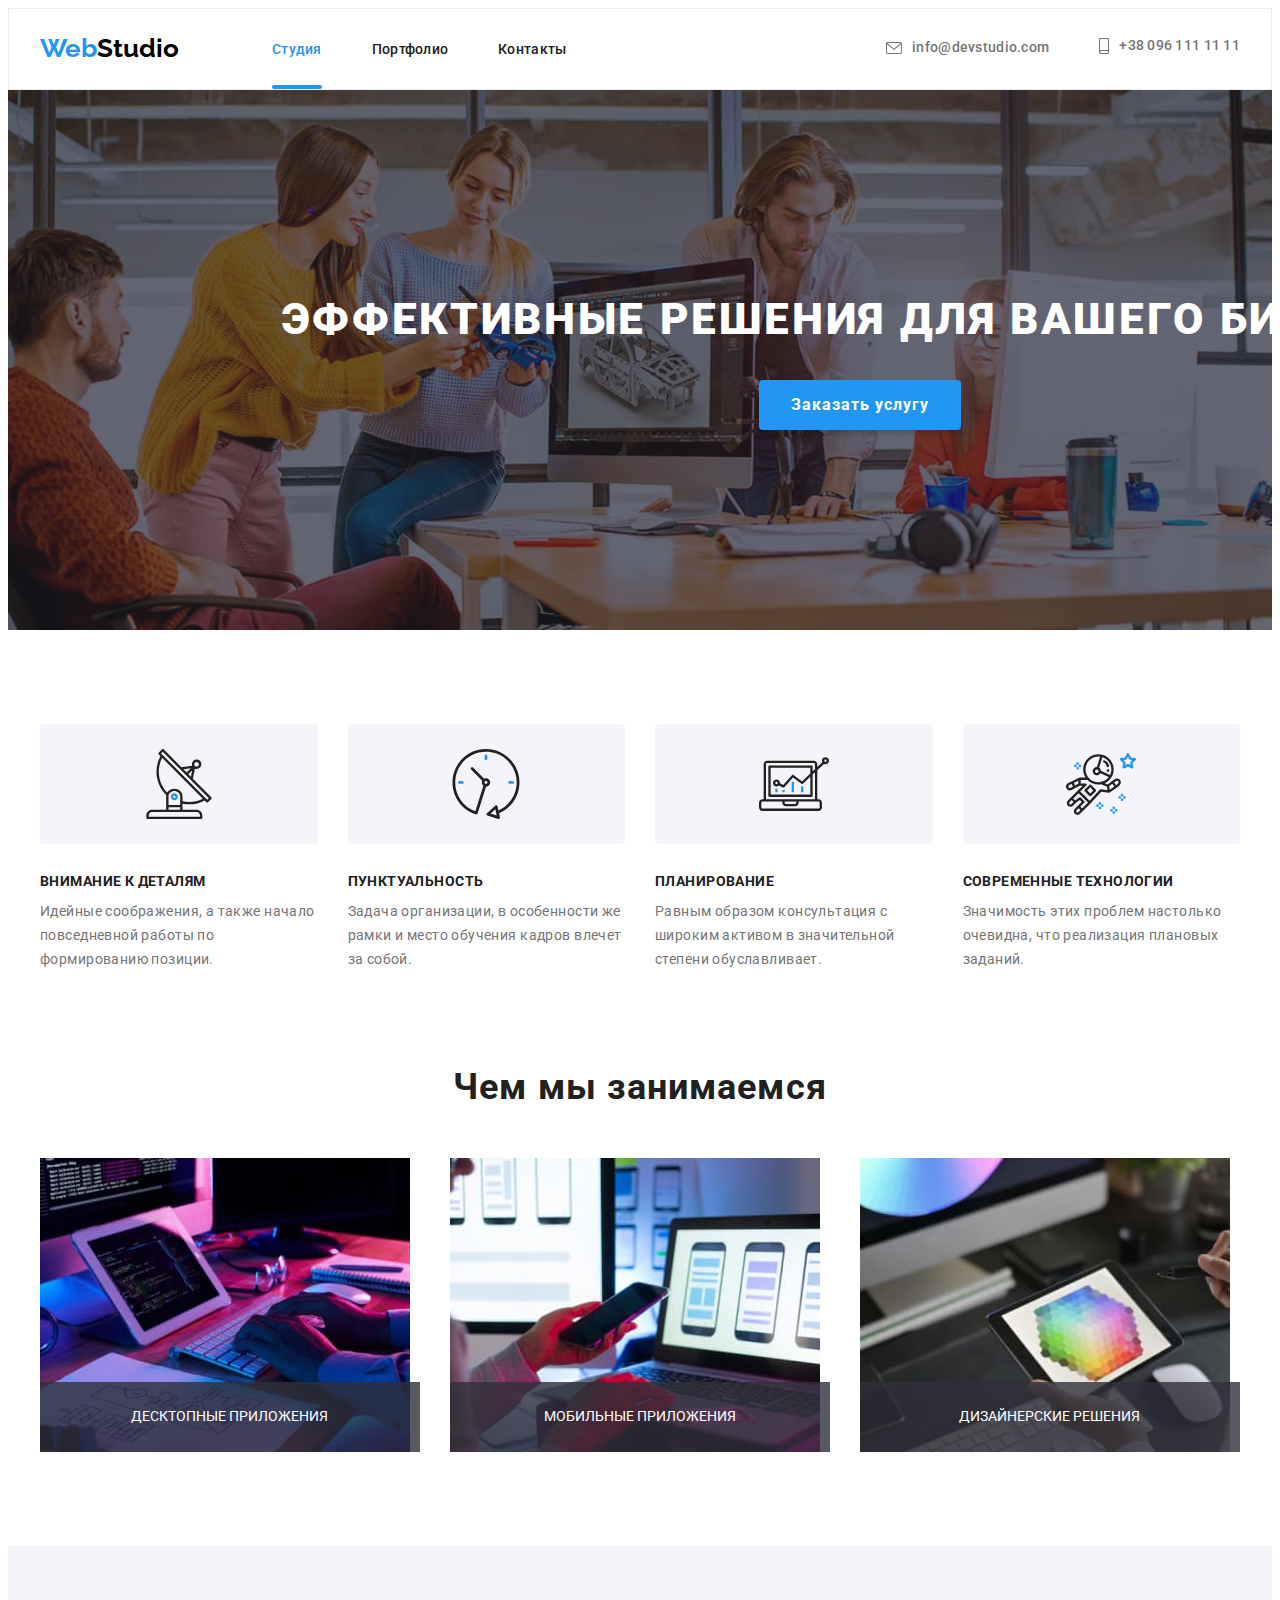
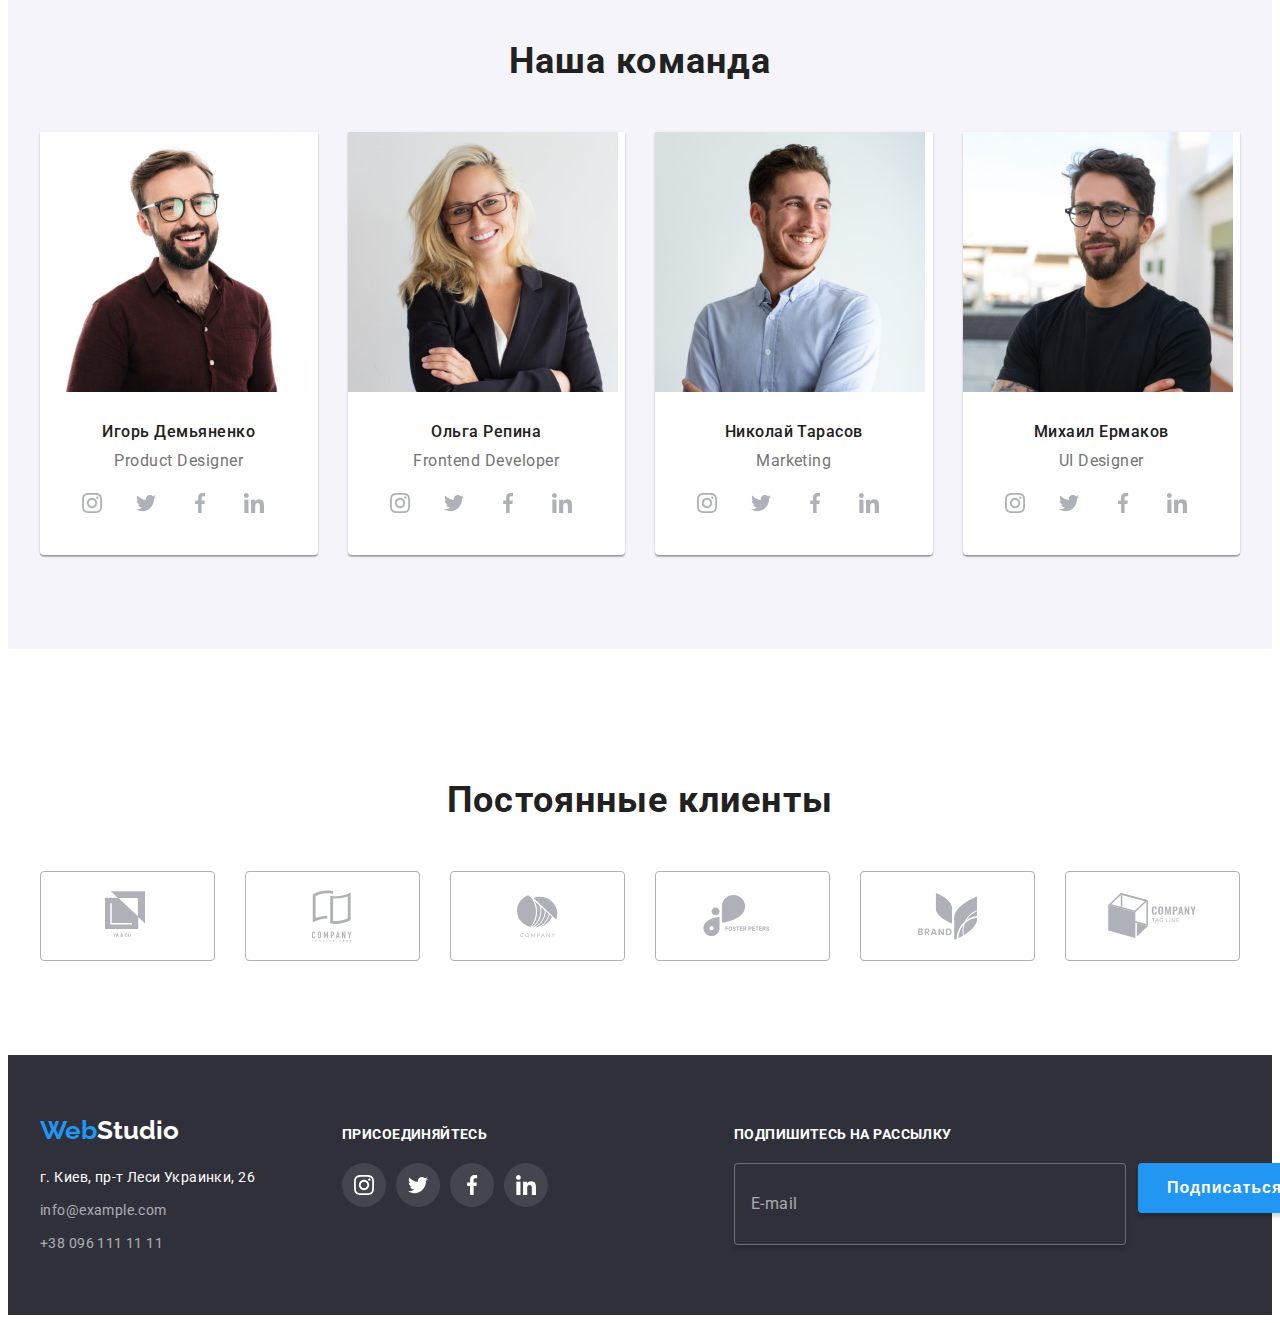
==== index.html @ d998338b "Added modal form and new sprite" ====
<!DOCTYPE html>
<html lang="ru">
  <head>
    <meta charset="utf-8" />
    <meta name="viewport" content="width=device-width, initial-scale=1.0" />
    <title lang="en">Web studio</title>
    <link rel="preconnect" href="https://fonts.gstatic.com" />
    <link
      href="https://fonts.googleapis.com/css2?family=Raleway:wght@700&family=Roboto:wght@400;500;700;900&display=swap"
      rel="stylesheet"
    />
    <link
      rel="stylesheet"
      href="https://cdnjs.cloudflare.com/ajax/libs/modern-normalize/1.0.0/modern-normalize.css"
      integrity="sha512-Zx6MlUMKSVJoQ+83OwhdILe8cSEsCzfqThJd7J/VA2UrK6Ctj85p+xzqfyuNXE5B1k25uUdmJ2OzItbBy9GHAQ=="
      crossorigin="anonymous"
    />
    <link
      rel="stylesheet"
      href="https://cdnjs.cloudflare.com/ajax/libs/animate.css/4.1.1/animate.min.css"
    />
    <link rel="stylesheet" href="./css/styles.css" />
  </head>

  <body>
    <header class="header">
      <div class="container">
        <nav class="navigation">
          <a lang="en" class="logo link" href="./index.html"
            >Web<span class="logo-black">Studio</span></a
          >
          <ul class="navigation-list list">
            <li class="navigation-item">
              <a class="navigation-link link current" href="index.html"
                >Студия
              </a>
            </li>
            <li class="navigation-item">
              <a class="navigation-link link" href="./portfolio.html"
                >Портфолио
              </a>
            </li>
            <li class="navigation-item">
              <a class="navigation-link link" href="">Контакты</a>
            </li>
          </ul>
        </nav>
        <ul class="contacts-list list">
          <li lang="en" class="contacts-item">
            <a class="mail-link link" href="mailto:info@devstudio.com">
              <svg class="contacts-icon" width="16" height="12">
                <use href="./images/sprite.svg#icon-mail"></use>
              </svg>
              info@devstudio.com
            </a>
          </li>
          <li class="contacts-item">
            <a class="tel-link link" href="tel:+380961111111">
              <svg class="contacts-icon" width="10" height="16">
                <use href="./images/sprite.svg#icon-tel"></use>
              </svg>
              +38 096 111 11 11
            </a>
          </li>
        </ul>
      </div>
    </header>

    <main>
      <section class="hero">
        <div class="container">
          <h1 class="main-title">Эффективные решения для вашего бизнеса</h1>
          <button type="button" class="modal-btn" data-modal-open>
            Заказать услугу
          </button>
        </div>
      </section>

      <section class="features">
        <h2 class="visually-hidden">Особенности</h2>
        <div class="container">
          <ul class="features-list list">
            <li class="features-item">
              <div class="features-item-icon">
                <svg class="features-icon" width="70" height="70">
                  <use href="./images/sprite.svg#icon-antenna"></use>
                </svg>
              </div>
              <h3 class="features-title">Внимание к деталям</h3>
              <p class="features-description">
                Идейные соображения, а также начало повседневной работы по
                формированию позиции.
              </p>
            </li>
            <li class="features-item">
              <div class="features-item-icon">
                <svg class="features-icon" width="70" height="70">
                  <use href="./images/sprite.svg#icon-clock"></use>
                </svg>
              </div>
              <h3 class="features-title">Пунктуальность</h3>
              <p class="features-description">
                Задача организации, в особенности же рамки и место обучения
                кадров влечет за собой.
              </p>
            </li>
            <li class="features-item">
              <div class="features-item-icon">
                <svg class="features-icon" width="70" height="70">
                  <use href="./images/sprite.svg#icon-diagram"></use>
                </svg>
              </div>
              <h3 class="features-title">Планирование</h3>
              <p class="features-description">
                Равным образом консультация с широким активом в значительной
                степени обуславливает.
              </p>
            </li>
            <li class="features-item">
              <div class="features-item-icon">
                <svg class="features-icon" width="70" height="70">
                  <use href="./images/sprite.svg#icon-astronaut"></use>
                </svg>
              </div>
              <h3 class="features-title">Современные технологии</h3>
              <p class="features-description">
                Значимость этих проблем настолько очевидна, что реализация
                плановых заданий.
              </p>
            </li>
          </ul>
        </div>
      </section>

      <section class="works">
        <div class="container">
          <h2 class="works-title">Чем мы занимаемся</h2>
          <ul class="works-list list">
            <li class="works-list-item">
              <img
                class="works-list-img"
                src="./images/img.jpg"
                alt="Написание кода на компьютере"
                width="370"
                height="294"
              />
              <p class="works-list-description">Десктопные приложения</p>
            </li>
            <li class="works-list-item">
              <img
                class="works-list-img"
                src="./images/img1.jpg"
                alt="Мобильный интерфейс, телефон в руках"
                width="370"
                height="294"
              />
              <p class="works-list-description">Мобильные приложения</p>
            </li>

            <li class="works-list-item">
              <img
                class="works-list-img"
                src="./images/img2.jpg"
                alt="Дизайн, выбор цвета на планшете"
                width="370"
                height="294"
              />
              <p class="works-list-description">Дизайнерские решения</p>
            </li>
          </ul>
        </div>
      </section>

      <section class="our-team">
        <div class="container">
          <h2 class="team-title">Наша команда</h2>
          <ul class="team-list list">
            <li class="team-list-item">
              <img
                class="team-list-img"
                src="./images/img3.jpg"
                alt="Продакт-дизайнер Игорь Демьяненко"
                width="270"
                height="260"
              />
              <div class="team-members-wrapper-content">
                <h3 class="team-member-title">Игорь Демьяненко</h3>
                <p class="team-member-list-position" lang="en">
                  Product Designer
                </p>
                <ul class="social-list list">
                  <li class="social-list-item">
                    <a href="" class="social-list-link link">
                      <svg class="social-list-icon">
                        <use href="./images/sprite.svg#icon-instagram"></use>
                      </svg>
                    </a>
                  </li>
                  <li class="social-list-item">
                    <a href="" class="social-list-link link">
                      <svg class="social-list-icon">
                        <use href="./images/sprite.svg#icon-twitter"></use>
                      </svg>
                    </a>
                  </li>
                  <li class="social-list-item">
                    <a href="" class="social-list-link link">
                      <svg class="social-list-icon">
                        <use href="./images/sprite.svg#icon-facebook"></use>
                      </svg>
                    </a>
                  </li>
                  <li class="social-list-item">
                    <a href="" class="social-list-link link">
                      <svg class="social-list-icon">
                        <use href="./images/sprite.svg#icon-linkedin"></use>
                      </svg>
                    </a>
                  </li>
                </ul>
              </div>
            </li>
            <li class="team-list-item">
              <img
                class="team-list-img"
                src="./images/img4.jpg"
                alt="Фронтенд разработчик Ольга Репина"
                width="270"
                height="260"
              />
              <div class="team-members-wrapper-content">
                <h3 class="team-member-title">Ольга Репина</h3>
                <p class="team-member-list-position" lang="en">
                  Frontend Developer
                </p>
                <ul class="social-list list">
                  <li class="social-list-item">
                    <a href="" class="social-list-link link">
                      <svg class="social-list-icon">
                        <use href="./images/sprite.svg#icon-instagram"></use>
                      </svg>
                    </a>
                  </li>
                  <li class="social-list-item">
                    <a href="" class="social-list-link link">
                      <svg class="social-list-icon">
                        <use href="./images/sprite.svg#icon-twitter"></use>
                      </svg>
                    </a>
                  </li>
                  <li class="social-list-item">
                    <a href="" class="social-list-link link">
                      <svg class="social-list-icon">
                        <use href="./images/sprite.svg#icon-facebook"></use>
                      </svg>
                    </a>
                  </li>
                  <li class="social-list-item">
                    <a href="" class="social-list-link link">
                      <svg class="social-list-icon">
                        <use href="./images/sprite.svg#icon-linkedin"></use>
                      </svg>
                    </a>
                  </li>
                </ul>
              </div>
            </li>
            <li class="team-list-item">
              <img
                class="team-list-img"
                src="./images/img5.jpg"
                alt="Маргетолог Николай Тарасов"
                width="270"
                height="260"
              />
              <div class="team-members-wrapper-content">
                <h3 class="team-member-title">Николай Тарасов</h3>
                <p class="team-member-list-position" lang="en">Marketing</p>
                <ul class="social-list list">
                  <li class="social-list-item">
                    <a href="" class="social-list-link link">
                      <svg class="social-list-icon">
                        <use href="./images/sprite.svg#icon-instagram"></use>
                      </svg>
                    </a>
                  </li>
                  <li class="social-list-item">
                    <a href="" class="social-list-link link">
                      <svg class="social-list-icon">
                        <use href="./images/sprite.svg#icon-twitter"></use>
                      </svg>
                    </a>
                  </li>
                  <li class="social-list-item">
                    <a href="" class="social-list-link link">
                      <svg class="social-list-icon">
                        <use href="./images/sprite.svg#icon-facebook"></use>
                      </svg>
                    </a>
                  </li>
                  <li class="social-list-item">
                    <a href="" class="social-list-link link">
                      <svg class="social-list-icon">
                        <use href="./images/sprite.svg#icon-linkedin"></use>
                      </svg>
                    </a>
                  </li>
                </ul>
              </div>
            </li>
            <li class="team-list-item">
              <img
                class="team-list-img"
                src="./images/img6.jpg"
                alt="Дизайнер UI Михаил Ермаков"
                width="270"
                height="260"
              />
              <div class="team-members-wrapper-content">
                <h3 class="team-member-title">Михаил Ермаков</h3>
                <p class="team-member-list-position" lang="en">UI Designer</p>
                <ul class="social-list list">
                  <li class="social-list-item">
                    <a href="" class="social-list-link link">
                      <svg class="social-list-icon">
                        <use href="./images/sprite.svg#icon-instagram"></use>
                      </svg>
                    </a>
                  </li>
                  <li class="social-list-item">
                    <a href="" class="social-list-link link">
                      <svg class="social-list-icon">
                        <use href="./images/sprite.svg#icon-twitter"></use>
                      </svg>
                    </a>
                  </li>
                  <li class="social-list-item">
                    <a href="" class="social-list-link link">
                      <svg class="social-list-icon">
                        <use href="./images/sprite.svg#icon-facebook"></use>
                      </svg>
                    </a>
                  </li>
                  <li class="social-list-item">
                    <a href="" class="social-list-link link">
                      <svg class="social-list-icon">
                        <use href="./images/sprite.svg#icon-linkedin"></use>
                      </svg>
                    </a>
                  </li>
                </ul>
              </div>
            </li>
          </ul>
        </div>
      </section>

      <section class="clients">
        <div class="container">
          <h2 class="clients-title">Постоянные клиенты</h2>
          <ul class="clients-list list">
            <li class="clients-list-item">
              <a class="clients-logo-link link" href="">
                <svg class="clients-logo" width="44.27" height="49.23">
                  <use href="./images/sprite.svg#icon-logo-1"></use>
                </svg>
              </a>
            </li>
            <li class="clients-list-item">
              <a class="clients-logo-link link" href="">
                <svg class="clients-logo" width="40" height="52">
                  <use href="./images/sprite.svg#icon-logo-2"></use>
                </svg>
              </a>
            </li>
            <li class="clients-list-item">
              <a class="clients-logo-link link" href="">
                <svg class="clients-logo" width="41" height="42.6">
                  <use href="./images/sprite.svg#icon-logo-3"></use>
                </svg>
              </a>
            </li>
            <li class="clients-list-item">
              <a class="clients-logo-link link" href="">
                <svg class="clients-logo" width="79.66" height="42.02">
                  <use href="./images/sprite.svg#icon-logo-4"></use>
                </svg>
              </a>
            </li>
            <li class="clients-list-item">
              <a class="clients-logo-link link" href="">
                <svg class="clients-logo" width="59" height="47">
                  <use href="./images/sprite.svg#icon-logo-5"></use>
                </svg>
              </a>
            </li>
            <li class="clients-list-item">
              <a class="clients-logo-link link" href="">
                <svg class="clients-logo" width="88.48" height="45.44">
                  <use href="./images/sprite.svg#icon-logo-6"></use>
                </svg>
              </a>
            </li>
          </ul>
        </div>
      </section>
    </main>

    <footer class="footer">
      <div class="container footer">
        <div class="address-footer">
          <a class="logo second link" lang="en" href="./index.html"
            >Web<span class="logo-white">Studio</span>
          </a>
          <address class="address">
            <ul class="address-list list">
              <li class="address-list-item">
                <a
                  href="https://goo.gl/maps/pXZyXXm4pR66iuyq8"
                  target="_blank"
                  rel="noopener noreferrer"
                  class="address-location-link link"
                  >г. Киев, пр-т Леси Украинки, 26
                </a>
              </li>
              <li class="address-list-item">
                <a
                  class="adress-contact-link link"
                  lang="en"
                  href="mailto:info@example.com"
                  >info@example.com
                </a>
              </li>
              <li class="contact-list-item">
                <a class="adress-contact-link link" href="tel:+380961111111"
                  >+38 096 111 11 11
                </a>
              </li>
            </ul>
          </address>
        </div>
        <div class="social-links-footer">
          <b class="join">Присоединяйтесь</b>
          <ul class="social-list list">
            <li class="social-list-item">
              <a href="" class="social-list-link link">
                <svg class="social-list-icon">
                  <use href="./images/sprite.svg#icon-instagram"></use>
                </svg>
              </a>
            </li>
            <li class="social-list-item">
              <a href="" class="social-list-link link">
                <svg class="social-list-icon">
                  <use href="./images/sprite.svg#icon-twitter"></use>
                </svg>
              </a>
            </li>
            <li class="social-list-item">
              <a href="" class="social-list-link link">
                <svg class="social-list-icon">
                  <use href="./images/sprite.svg#icon-facebook"></use>
                </svg>
              </a>
            </li>
            <li class="social-list-item">
              <a href="" class="social-list-link link">
                <svg class="social-list-icon">
                  <use href="./images/sprite.svg#icon-linkedin"></use>
                </svg>
              </a>
            </li>
          </ul>
        </div>
        <div class="footer-email">
          <b class="footer-form-title">Подпишитесь на рассылку</b>
          <form class="footer-form">
            <label>
              <input
                class="footer-form-input"
                type="email"
                name="user-email"
                placeholder="E-mail"
              />
            </label>
            <button class="footer-form-btn" type="submit">
              <span>Подписаться</span>
              <svg class="footer-form-icon" width="24px" height="24px">
                <use href="./images/icons.svg#icon-send"></use>
              </svg>
            </button>
          </form>
        </div>
      </div>
    </footer>
    <div class="backdrop is-hidden" data-modal>
      <div class="modal">
        <buttton type="button" class="modal-close-btn" data-modal-close>
          <svg class="modal-close" width="11" height="11">
            <use href="./images/sprite.svg#icon-close"></use>
          </svg>
        </buttton>
        <form action="#" class="modal-form">
          <b class="modal-title">Оставьте свои данные, мы вам перезвоним</b>
          <label class="modal-form-field">
            Имя
            <span class="modal-form-input-wrapper">
              <input
                type="text"
                name="user-name"
                class="modal-form-input"
                required
                minlength="2"
              />
              <svg class="modal-form-icon">
                <use href="./images/icons.svg#icon-name"></use>
              </svg>
            </span>
          </label>
          <label class="modal-form-field">
            Телефон
            <span class="modal-form-input-wrapper">
              <input
                type="tel"
                name="user-phone"
                class="modal-form-input"
                required
                pattern="[0-9]{3}-[0-9]{3}-[0-9]{2}-[0-9]{2}"
                title="098-000-00-00"
              />
              <svg class="modal-form-icon">
                <use href="./images/icons.svg#icon-phone"></use>
              </svg>
            </span>
          </label>
          <label class="modal-form-field">
            Почта
            <span class="modal-form-input-wrapper">
              <input
                type="email"
                name="user-mail"
                class="modal-form-input"
                required
              />
              <svg class="modal-form-icon">
                <use href="./images/icons.svg#icon-mail"></use>
              </svg>
            </span>
          </label>
          <label class="modal-form-field">
            Комментарий
            <!-- prettier-ignore -->
            <textarea
              name="user-message"
              class="modal-form-message"
              placeholder="Введите текст"></textarea>
          </label>
          <input
            type="checkbox"
            id="user-term"
            name="user-term"
            class="modal-form-term visually-hidden"
          />
          <label for="user-term" class="modal-form-check-description">
            Соглашаюсь с рассылкой и принимаю&nbsp;
            <a
              class="modal-form-link"
              href=""
              target="_blank"
              rel="noopener noreferrer"
              >Условия договора</a
            >
          </label>
          <button type="submit" class="modal-form-button">Отправить</button>
        </form>
      </div>
    </div>
    <script src="./js/modal.js"></script>
  </body>
</html>
---- css/styles.css ----
:root {
  --main-font: "Roboto", sans-serif;
  --secondary-font: "Raleway", sans-serif;
  --accent-color: #2196f3;
  --main-color-text: #212121;
  --second-color-text: #757575;
  --third-color-text: #ffffff;
  --section-pt: 94px;
  --section-pb: 94px;
}

body {
  font-family: var(--main-font);
  color: var(--main-color-text);
}

.link {
  text-decoration: none;
}

.list {
  list-style: none;
}

.address {
  font-style: normal;
}

h1,
h2,
h3,
h4,
h5,
h6,
p {
  margin: 0;
  padding: 0;
}

ul,
ol {
  margin: 0;
  padding: 0;
}

img {
  display: block;
}

.visually-hidden {
  position: absolute !important;
  clip: rect(1px 1px 1px 1px); /* IE6, IE7 */
  clip: rect(1px, 1px, 1px, 1px);
  padding: 0 !important;
  border: 0 !important;
  height: 1px !important;
  width: 1px !important;
  overflow: hidden;
}

.container {
  width: 1200px;
  margin: 0 auto;
  padding-left: 15px;
  padding-right: 15px;
}

/*=========Header=========*/

.header .container {
  display: flex;
  align-items: center;
}

.header {
  display: flex;
  align-items: center;
  padding-top: 24px;
  padding-bottom: 25px;

  border: 1px solid #ececec;
}

.navigation {
  display: flex;
  align-items: center;
}

.navigation-list {
  display: flex;
  align-items: center;
}

.contacts-list {
  display: flex;
  align-items: center;
  margin-left: auto;
}

.logo {
  font-family: var(--secondary-font);
  font-weight: 700;
  font-size: 26px;
  line-height: 1.19;

  margin-right: 93px;

  color: var(--accent-color);
}

.logo-black {
  color: #000000;
  font-family: var(--secondary-font);
}

.navigation-item:not(:last-child),
.mail-link {
  margin-right: 50px;
}

.navigation-link {
  position: relative;
  font-family: var(--main-font);
  font-weight: 500;
  font-size: 14px;
  line-height: 1.14;
  letter-spacing: 0.02em;

  padding-bottom: 32px;

  color: var(--main-color-text);

  transition: color 250ms cubic-bezier(0.4, 0, 0.2, 1);
}

.navigation-link:hover,
.navigation-link:focus {
  color: var(--accent-color);
}

.current:after {
  position: absolute;
  content: "";
  display: block;
  width: 100%;
  height: 4px;
  bottom: 0;
  left: 0;

  background-color: var(--accent-color);

  border-radius: 2px;
}

.current {
  color: var(--accent-color);
}

.tel-link,
.mail-link {
  display: inline-flex;
  align-items: center;

  font-family: var(--main-font);
  font-style: normal;
  font-weight: 500;
  font-size: 14px;
  line-height: 1.14;
  letter-spacing: 0.02em;

  color: var(--second-color-text);

  transition: color 250ms cubic-bezier(0.4, 0, 0.2, 1);
}

.tel-link:hover,
.tel-link:focus,
.mail-link:hover,
.mail-link:focus {
  color: var(--accent-color);
}

.tel-link:hover .contacts-icon,
.tel-link:focus .contacts-icon,
.mail-link:hover .contacts-icon,
.mail-link:focus .contacts-icon {
  fill: var(--accent-color);
}

.contacts-icon {
  fill: currentColor;
  align-items: center;
  margin-right: 10px;
}

/*=========End Header=========*/

/*=========Hero=========*/

.hero {
  background-color: #2f303a;
  max-width: 1600px;
  margin: 0 auto;
  margin-left: auto;
  margin-right: auto;

  background-image: linear-gradient(
      rgba(47, 48, 58, 0.4),
      rgba(47, 48, 58, 0.4)
    ),
    url(../images/hero.jpg);
  background-repeat: no-repeat;
  background-position: center;
  background-size: cover;
}

.hero .container {
  padding: 200px 252px;
  text-align: center;
}

.main-title {
  font-family: var(--main-font);
  font-weight: 900;
  font-size: 44px;
  line-height: 1.36;
  text-align: center;
  letter-spacing: 0.06em;
  text-transform: uppercase;

  margin-bottom: 30px;

  color: var(--third-color-text);
}

.modal-btn {
  font-family: var(--main-font);
  font-weight: bold;
  font-size: 16px;
  line-height: 1.88;
  text-align: center;
  letter-spacing: 0.06em;

  padding: 10px 32px;

  background-color: var(--accent-color);
  color: #ffffff;

  box-shadow: 0px 4px 4px rgba(0, 0, 0, 0.15);
  border-radius: 4px;
  border-style: none;

  cursor: pointer;

  transition: background-color 250ms cubic-bezier(0.4, 0, 0.2, 1);
}

.modal-btn:hover,
.modal-btn:focus {
  background: #188ce8;
}

/*=========End Hero========*/

/*=========Features=========*/

.features {
  padding-top: var(--section-pt);
  padding-bottom: var(--section-pb);
  text-align: left;
}

.features-title {
  font-family: var(--main-font);
  font-style: normal;
  font-weight: bold;
  font-size: 14px;
  line-height: 1.14;
  letter-spacing: 0.03em;
  text-transform: uppercase;

  color: var(--main-color-text);
}

.features-list {
  display: flex;
  margin-left: -30px;
  margin-top: -30px;
}

.features-item {
  flex-basis: calc(100% / 4 - 30px);
  margin-left: 30px;
  margin-top: 30px;
}

.features-item-icon {
  display: flex;
  align-items: center;
  justify-content: center;

  margin-bottom: 30px;
  height: 120px;

  background: #f5f4fa;

  border-radius: 4px;
}

.features-description {
  font-family: var(--main-font);
  font-size: 14px;
  line-height: 1.71;
  letter-spacing: 0.03em;

  margin-top: 10px;

  color: var(--second-color-text);
}

/*=========End Features=========*/

/*=========Works=========*/

.works {
  padding-bottom: var(--section-pb);
}

.works-title {
  font-family: var(--main-font);
  font-weight: bold;
  font-size: 36px;
  line-height: 1.17;
  letter-spacing: 0.03em;
  color: var(--main-color-text);
  margin-bottom: 50px;
  text-align: center;
}

.works-list {
  display: flex;
  flex-wrap: wrap;
  margin-left: -30px;
  margin-top: -30px;
}

.works-list-item {
  position: relative;
  flex-basis: calc(100% / 3 - 30px);
  margin-left: 30px;
  margin-top: 30px;
}

.works-list-description {
  position: absolute;
  bottom: 0;

  width: 100%;
  padding-top: 27px;
  padding-bottom: 27px;
  text-align: center;

  font-size: 14px;
  line-height: 1.14;
  text-transform: uppercase;

  color: var(--third-color-text);
  background-color: rgba(47, 48, 58, 0.8);
}

/*=========End Works=========*/

/*=========Our team=========*/

.our-team {
  background-color: #f5f4fa;
  padding-top: var(--section-pt);
  padding-bottom: var(--section-pb);
  text-align: center;
}

.team-list {
  display: flex;
  flex-wrap: wrap;
  margin-left: -30px;
  margin-top: -30px;
}

.team-list-item {
  flex-basis: calc(100% / 4 - 30px);
  margin-left: 30px;
  margin-top: 30px;

  background-color: var(--third-color-text);

  box-shadow: 0px 1px 3px rgba(0, 0, 0, 0.12), 0px 1px 1px rgba(0, 0, 0, 0.14),
    0px 2px 1px rgba(0, 0, 0, 0.2);
  border-radius: 0px 0px 4px 4px;
}

.team-members-wrapper-content {
  padding-top: 30px;
  padding-bottom: 30px;
  padding-left: 30px;
  padding-right: 30px;
}

.team-title {
  font-family: var(--main-font);
  font-style: normal;
  font-weight: bold;
  font-size: 36px;
  line-height: 1.17;
  letter-spacing: 0.03em;

  text-align: center;

  margin-bottom: 50px;

  color: var(--main-color-text);
}

.team-member-title {
  font-family: var(--main-font);
  font-style: normal;
  font-weight: 500;
  font-size: 16px;
  line-height: 1.19;
  /*text-align: center;*/
  letter-spacing: 0.03em;

  margin-bottom: 10px;

  color: var(--main-color-text);
}

.team-member-list-position {
  font-family: var(--main-font);
  font-size: 16px;
  line-height: 1.19;
  /*text-align: center;*/
  letter-spacing: 0.03em;

  margin-bottom: 11px;

  color: var(--second-color-text);
}

.social-list {
  display: flex;
  align-items: center;
}

.social-list-item:not(:last-child) {
  margin-right: 10px;
}

.social-list-link {
  display: flex;
  justify-content: center;
  align-items: center;
  width: 44px;
  height: 44px;

  background-color: #ffffff;
  color: #afb1b8;

  border-radius: 50%;

  transition: color 250ms cubic-bezier(0.4, 0, 0.2, 1),
    background-color 250ms cubic-bezier(0.4, 0, 0.2, 1);
}

.social-list-link:hover,
.social-list-link:focus {
  background-color: var(--accent-color);
}

.social-list-link:hover .social-list-icon,
.social-list-link:focus .social-list-icon {
  fill: var(--third-color-text);
}

.social-list-icon {
  width: 20px;
  height: 20px;
  fill: currentColor;
}

/*=========End Our team=========*/

/*=========Clients=========*/

.clients {
  padding-bottom: var(--section-pb);
}
.clients-title {
  font-family: var(--main-font);
  font-weight: 700;
  font-size: 36px;
  line-height: 1.17;
  text-align: center;
  letter-spacing: 0.03em;

  margin-bottom: 50px;
  margin-top: 130px;
}

.clients-list {
  display: flex;
  align-items: center;
  margin-left: -30px;
}

.clients-list-item {
  display: flex;
  justify-content: center;
  align-items: center;

  flex-basis: calc(100% / 6 - 30px);
  margin-left: 30px;
}

.clients-logo-link {
  display: inline-flex;
  box-sizing: border-box;
  justify-content: center;
  align-items: center;
  width: 100%;
  height: 90px;

  color: #afb1b8;

  border: 1px solid #afb1b8;
  border-radius: 4px;

  transition: color 250ms cubic-bezier(0.4, 0, 0.2, 1),
    border-color 250ms cubic-bezier(0.4, 0, 0.2, 1);
}

.clients-logo-link:hover,
.clients-logo-link:focus {
  border-color: var(--accent-color);
  color: var(--accent-color);
}

.clients-logo {
  fill: currentColor;
}

/*=========End Clients=========*/

/*=========Footer=========*/

footer {
  background-color: #2f303a;
  padding-top: 60px;
  padding-bottom: 60px;
}

.logo.second {
  display: inline-block;
  margin-bottom: 20px;
}

.logo-white {
  color: var(--third-color-text);
  font-family: var(--secondary-font);
}

.address-location-link {
  font-family: var(--main-font);
  font-style: normal;
  font-weight: normal;
  font-size: 14px;
  line-height: 1.7;
  letter-spacing: 0.03em;

  color: var(--third-color-text);
}

.adress-contact-link {
  font-family: var(--main-font);
  font-style: normal;
  font-weight: normal;
  font-size: 14px;
  line-height: 1.7;
  letter-spacing: 0.03em;

  color: var(--third-color-text);

  opacity: 0.6;
}

.address-list-item {
  margin-bottom: 9px;
}

.container.footer {
  display: flex;
  align-items: baseline;
}

.join {
  display: block;
  font-family: var(--main-font);
  font-weight: 700;
  font-size: 14px;
  line-height: 1.14;
  text-transform: uppercase;
  margin-bottom: 20px;
  letter-spacing: 0.03em;

  color: #ffffff;

  color: var(--third-color-text);
}

.social-links-footer {
  margin-left: 70px;
  margin-right: 93px;
}

.social-links-footer .social-list-link {
  background-color: rgba(255, 255, 255, 0.1);
  color: var(--third-color-text);
}

.social-links-footer .social-list-link:hover,
.social-links-footer .social-list-link:focus {
  background-color: var(--accent-color);
}

.footer-email {
  display: inline-block;

  width: 570px;
  height: 86px;

  margin-left: 93px;
}

.footer-form-title {
  font-family: var(--main-font);
  font-weight: 700;
  font-size: 14px;
  line-height: 1.14;
  letter-spacing: 0.03em;
  text-transform: uppercase;
  color: #ffffff;
}

.footer-form {
  display: inline-flex;
  margin-top: 20px;
}

.footer-form-input {
  font-weight: 400;
  font-size: 16px;
  line-height: 1.25;
  letter-spacing: 0.03em;
  color: var(--third-color-text);

  width: 358px;
  height: 50px;
  margin-right: 12px;
  padding: 15px 16px;

  border: 1px solid rgba(255, 255, 255, 0.3);
  box-shadow: 0px 4px 4px rgba(0, 0, 0, 0.15);
  border-radius: 4px;
  background-color: #2f303a;
}

.footer-form-input::placeholder {
  font-family: var(--main-font);
  font-size: 16px;
  line-height: 1.25;
  letter-spacing: 0.03em;
  color: rgba(255, 255, 255, 0.6);

  outline: none;
}

.footer-form-btn {
  display: flex;
  align-items: center;

  font-weight: 700;
  font-size: 16px;
  line-height: 1.88;
  letter-spacing: 0.06em;
  color: var(--third-color-text);

  width: 200px;
  height: 50px;
  padding: 10px 28px 10px 29px;

  background-color: var(--accent-color);

  box-shadow: 0px 4px 4px rgba(0, 0, 0, 0.15);
  border-radius: 4px;
  border-style: none;

  cursor: pointer;
}

.footer-form-icon {
  margin-left: 10px;
  fill: currentColor;
}

/*=========End Footer=========*/

/*=========Portfolio Filter=========*/

.filter-list {
  display: flex;
  justify-content: center;
  margin-bottom: 50px;
}

.filter-item:not(:last-child) {
  margin-right: 8px;
}

.portfolio {
  padding-top: 94px;
  padding-bottom: 94px;
}

.btn {
  font-family: var(--main-font);
  font-weight: 500;
  font-size: 16px;
  line-height: 1.6;
  text-align: center;
  letter-spacing: 0.03em;
  padding: 6px 22px;

  color: var(--main-color-text);
  background: #f5f4fa;

  border-radius: 4px;
  border-style: none;

  transition: color 250ms cubic-bezier(0.4, 0, 0.2, 1),
    background-color 250ms cubic-bezier(0.4, 0, 0.2, 1),
    box-shadow 250ms cubic-bezier(0.4, 0, 0.2, 1);

  cursor: pointer;
}

.btn:hover,
.btn:focus {
  background-color: var(--accent-color);
  color: var(--third-color-text);

  box-shadow: 0px 3px 1px rgba(0, 0, 0, 0.1), 0px 1px 2px rgba(0, 0, 0, 0.08),
    0px 2px 2px rgba(0, 0, 0, 0.12);
  border-radius: 4px;
}

/*=========End Portfolio Filter=========*/

/*=========Portfolio=========*/

.portfolio-list {
  display: flex;
  flex-wrap: wrap;
  margin-left: -30px;
  margin-top: -30px;
}

.portfolio-item {
  flex-basis: calc(100% / 3 - 30px);
  margin-left: 30px;
  margin-top: 30px;
  position: relative;
  transition: box-shadow 250ms cubic-bezier(0.4, 0, 0.2, 1);
}

.portfolio-title {
  font-family: var(--main-font);
  font-style: normal;
  font-weight: bold;
  font-size: 18px;
  line-height: 2;
  letter-spacing: 0.06em;

  color: var(--main-color-text);
}

.portfolio-text {
  font-family: var(--main-font);
  font-size: 16px;
  line-height: 1.9;
  letter-spacing: 0.03em;
  color: var(--second-color-text);
}

.portfolio-description {
  border: 1px solid #eeeeee;
  border-top: none;
  padding: 20px 24px;
}

.portfolio-item:hover,
.portfolio-item:focus {
  box-shadow: 0px 1px 1px rgba(0, 0, 0, 0.12), 0px 4px 4px rgba(0, 0, 0, 0.06),
    1px 4px 6px rgba(0, 0, 0, 0.16);
}

.overlay {
  font-family: var(--main-font);
  font-size: 18px;
  line-height: 1.56;
  letter-spacing: 0.03em;
  text-align: left;
  padding: 63px 24px;
  height: 100%;

  position: absolute;
  top: 0;
  left: 0;

  background-color: rgba(33, 150, 243, 0.9);
  color: #ffffff;

  transition: transform 250ms cubic-bezier(0.4, 0, 0.2, 1),
    opacity 250ms cubic-bezier(0.4, 0, 0.2, 1);
  overflow: auto;
  transform: translateY(100%);
  opacity: 0;
}

.portfolio-link:hover .overlay,
.portfolio-link:focus .overlay {
  transform: translateY(0%);
  opacity: 1;
}

.portfolio-info {
  position: relative;
  overflow: hidden;
}

/*=========End Portfolio=========*/

/*=========Modal=========*/

.backdrop {
  position: fixed;
  top: 0;
  left: 0;
  width: 100vw;
  height: 100vh;

  background-color: rgba(0, 0, 0, 0.5);

  opacity: 1;
  transition: opacity 250ms cubic-bezier(0.4, 0, 0.2, 1);
}

.modal {
  position: absolute;
  transform: translate(-50%, -50%);
  top: 50%;
  left: 50%;
  padding: 40px;

  width: 528px;
  height: 581px;

  background-color: #ffffff;
  box-shadow: 0px 1px 3px rgba(0, 0, 0, 0.12), 0px 1px 1px rgba(0, 0, 0, 0.14),
    0px 2px 1px rgba(0, 0, 0, 0.2);
  border-radius: 4px;

  transform: translate(-50%, -50%) scale(1);
  transition: transform 250ms cubic-bezier(0.4, 0, 0.2, 1);
}

.modal-close-btn {
  display: flex;
  justify-content: center;
  align-items: center;

  position: absolute;
  top: 8px;
  right: 8px;

  width: 30px;
  height: 30px;

  color: #000000;
  background-color: var(--third-color-text);
  border-radius: 50%;
  border: 1px solid rgba(0, 0, 0, 0.1);

  cursor: pointer;
}

.modal-close {
  fill: currentColor;
}

.modal-close-btn:focus,
.modal-close-btn:hover {
  color: var(--accent-color);
}

.is-hidden {
  visibility: hidden;
  opacity: 0;
  pointer-events: none;
}

/*=========Modal form=========*/

.modal-form {
  display: flex;
  flex-direction: column;
}

.modal-title {
  font-family: var(--main-font);
  font-weight: bold;
  font-size: 20px;
  line-height: 1.15;
  text-align: center;
  letter-spacing: 0.03em;

  margin-bottom: 12px;

  color: var(--main-color-text);
}

.modal-form-input {
  width: 100%;
  height: 40px;
  padding-left: 42px;
  margin-top: 4px;
  margin-bottom: 10px;

  border: 1px solid rgba(33, 33, 33, 0.2);
  border-radius: 4px;

  transition: border 250ms cubic-bezier(0.4, 0, 0.2, 1);

  cursor: pointer;
}

.modal-form-input:focus {
  border-color: var(--accent-color);
  outline: none;
}

.modal-form-icon {
  position: absolute;
  display: block;
  top: 50%;
  left: 12px;

  width: 18px;
  height: 18px;

  transform: translateY(-50%);
}

.modal-form-input-wrapper {
  position: relative;
}

.modal-form-input:focus + .modal-form-icon {
  fill: var(--accent-color);
}

.modal-form-message {
  width: 100%;
  height: 120px;

  padding: 12px 16px;
  margin-top: 4px;

  resize: none;

  border: 1px solid rgba(33, 33, 33, 0.2);
  box-sizing: border-box;
  border-radius: 4px;
}

.modal-form-message:focus {
  border-color: var(--accent-color);
  outline: none;

  transition: border-color 250ms cubic-bezier(0.4, 0, 0.2, 1);
}

.modal-form-message::placeholder {
  font-family: var(--main-font);
  font-size: 12px;
  line-height: 1.17;
  letter-spacing: 0.01em;

  color: rgba(117, 117, 117, 0.5);
}

.modal-form-field {
  font-family: var(--main-font);
  font-weight: 400;
  font-size: 12px;
  line-height: 1.17;
  letter-spacing: 0.01em;
}

.modal-form-term:checked + .modal-form-check-description::before {
  background-image: url("../images/check.svg");
  background-color: var(--accent-color);
  border: none;
  background-repeat: no-repeat;
  background-position: center;
}

.modal-form-check-description {
  display: flex;
  align-items: center;
  justify-content: center;

  font-family: var(--main-font);
  font-size: 14px;
  line-height: 1.7;
  letter-spacing: 0.03em;

  margin-top: 20px;
  margin-bottom: 30px;

  color: var(--second-color-text);
}

.modal-form-check-description::before {
  display: block;
  content: "";
  width: 16px;
  height: 15px;
  border: 2px solid var(--main-color-text);

  margin-right: 8px;
}

.modal-form-link {
  color: var(--accent-color);
}

.modal-form-button {
  font-family: var(--main-font);
  font-weight: bold;
  font-size: 16px;
  line-height: 1.88;
  text-align: center;
  letter-spacing: 0.06em;
  align-self: center;

  min-width: 200px;
  padding: 10px 25px;

  background-color: var(--accent-color);
  color: #ffffff;

  box-shadow: 0px 4px 4px rgba(0, 0, 0, 0.15);
  border-radius: 4px;
  border-style: none;

  cursor: pointer;

  transition: background-color 250ms cubic-bezier(0.4, 0, 0.2, 1);
}

.modal-form-button:hover,
.modal-form-button:focus {
  background: #188ce8;
}
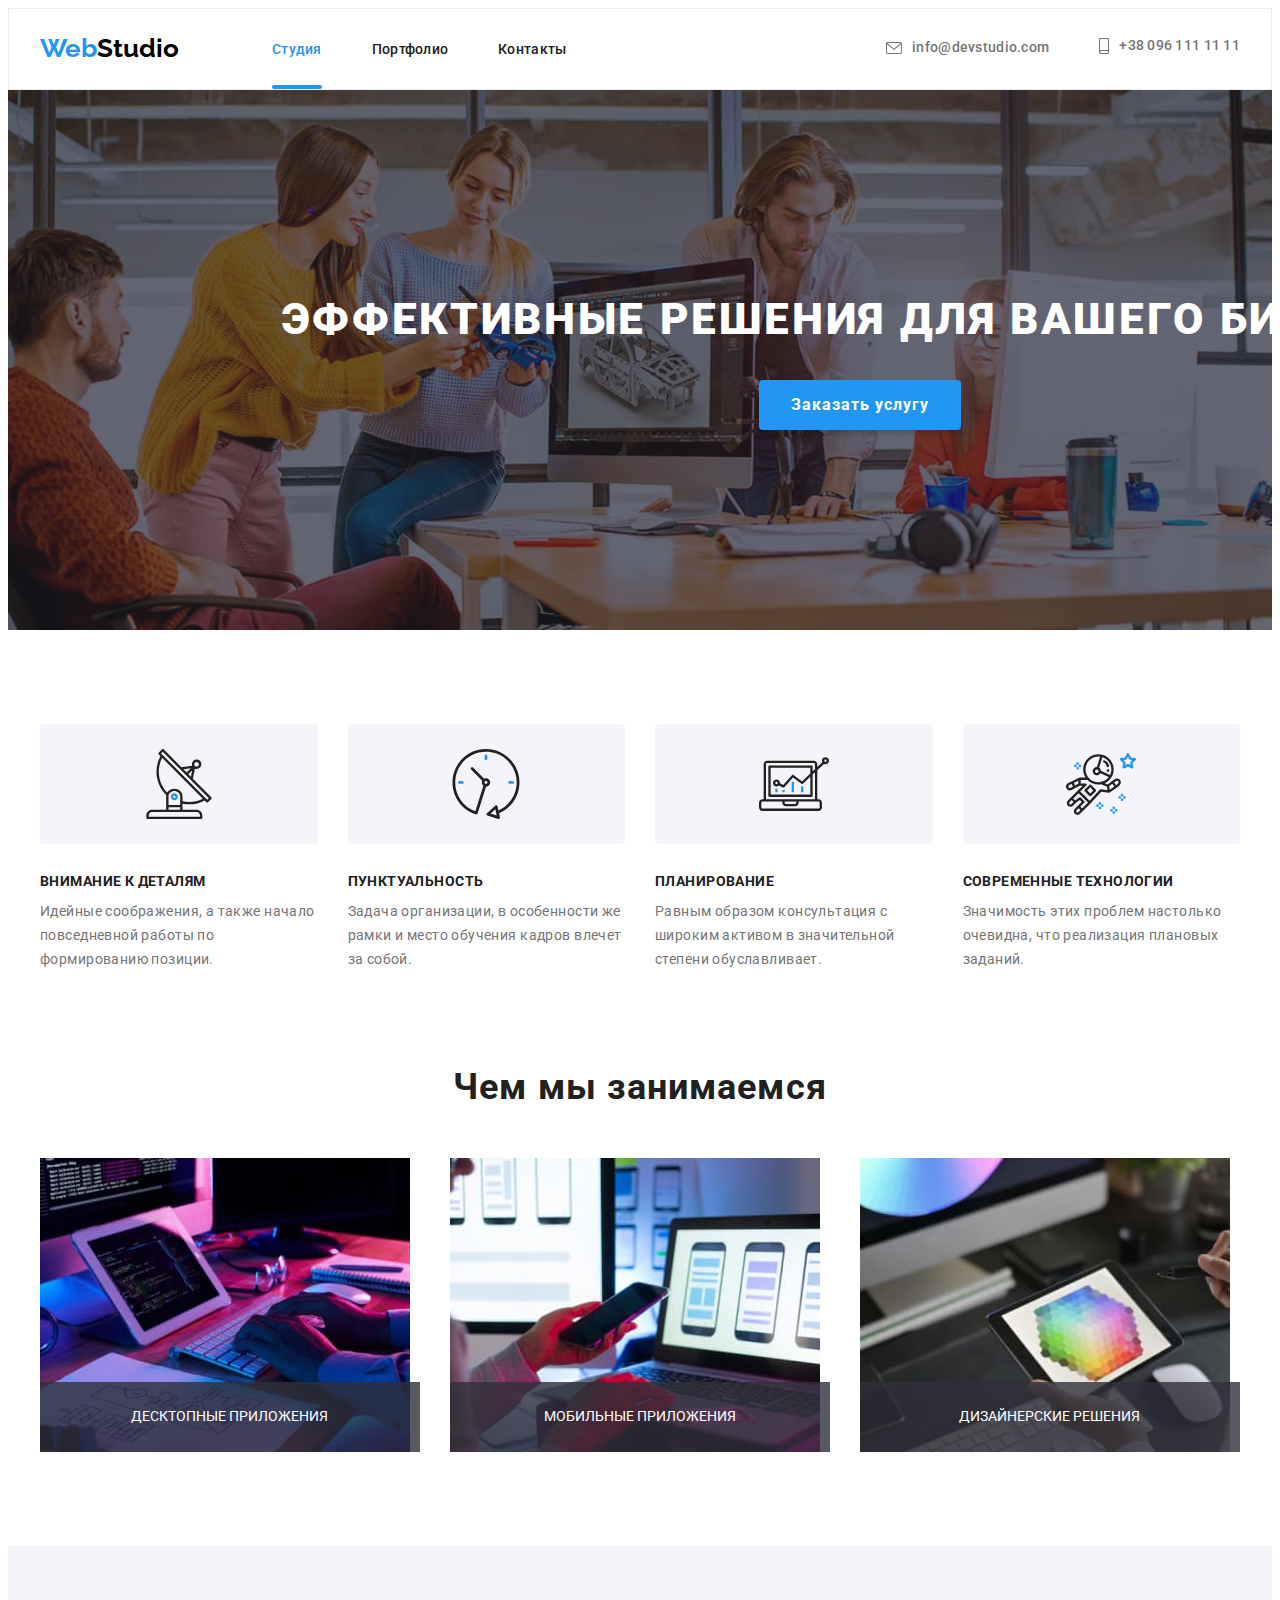
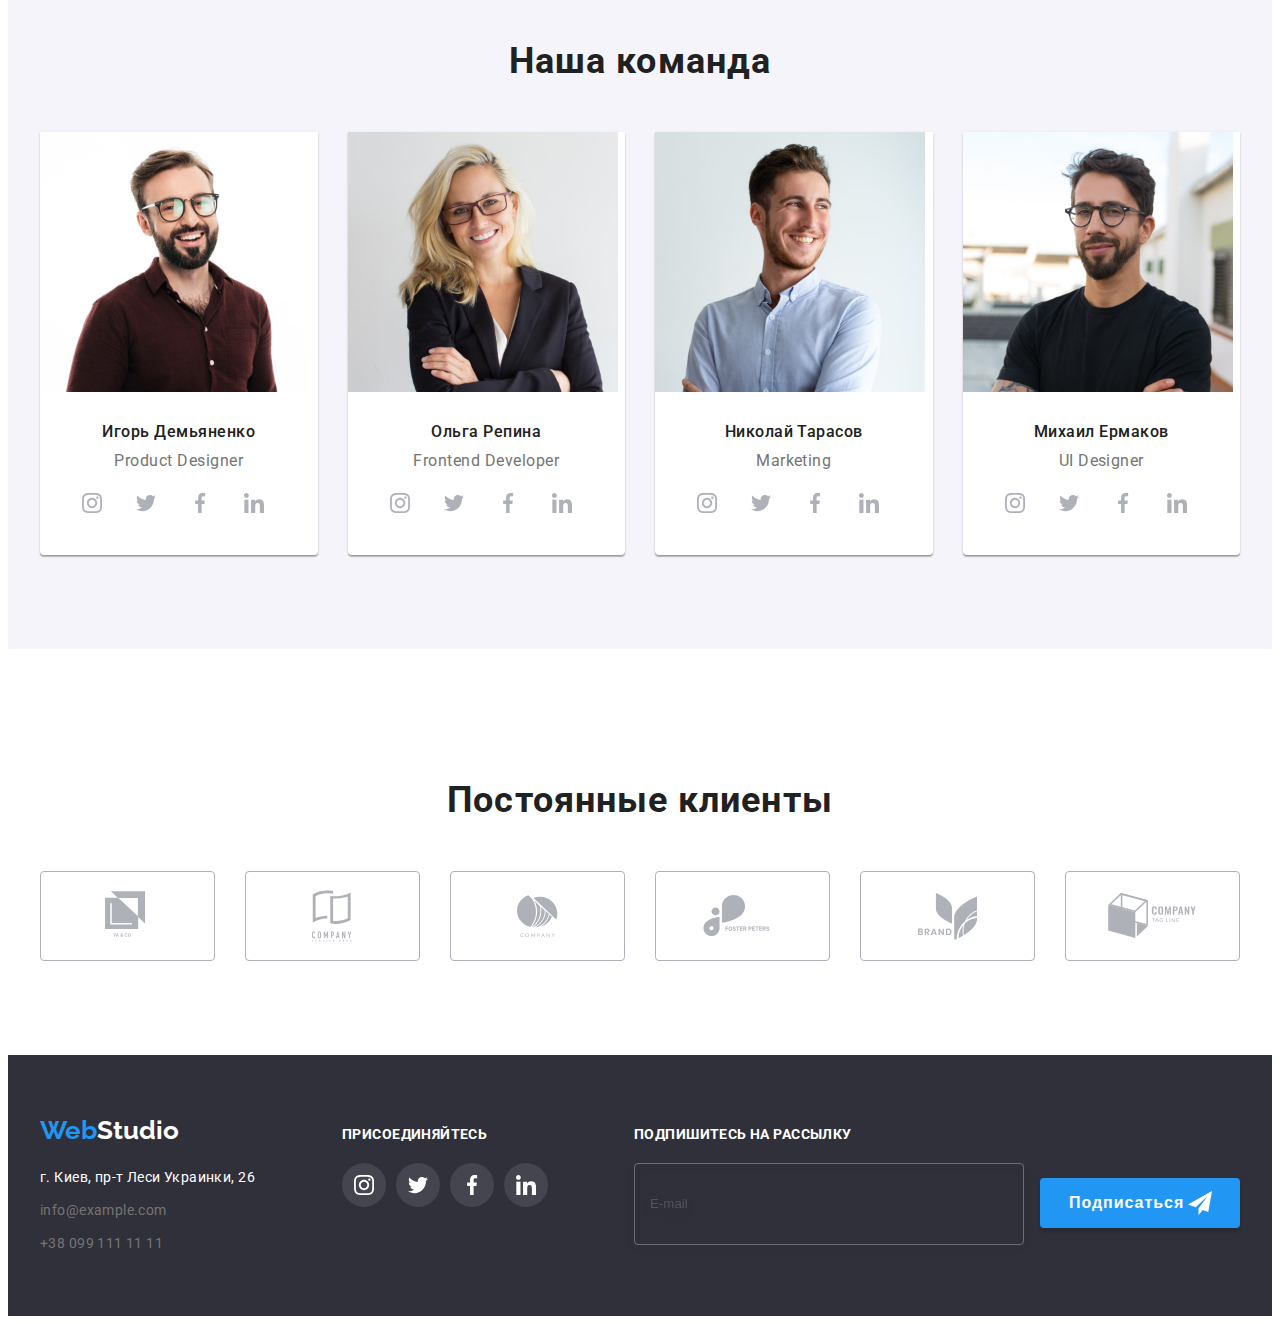
==== commit 470a2509: "Changed footer" ====
--- a/index.html
+++ b/index.html
@@ -407,92 +407,86 @@
     </main>
 
     <footer class="footer">
-      <div class="container footer">
-        <div class="address-footer">
-          <a class="logo second link" lang="en" href="./index.html"
-            >Web<span class="logo-white">Studio</span>
-          </a>
-          <address class="address">
-            <ul class="address-list list">
-              <li class="address-list-item">
-                <a
-                  href="https://goo.gl/maps/pXZyXXm4pR66iuyq8"
-                  target="_blank"
-                  rel="noopener noreferrer"
-                  class="address-location-link link"
-                  >г. Киев, пр-т Леси Украинки, 26
+      <div class="container">
+        <div class="footer-container">
+          <div class="address-footer">
+            <a class="logo second link" lang="en" href="./index.html"
+              >Web<span class="logo-white">Studio</span>
+            </a>
+            <address class="adress-container">
+              <p class="adress">г. Киев, пр-т Леси Украинки, 26</p>
+              <ul class="footer-contacts-list list">
+                <li class="footer-contacts-list-item">
+                  <a
+                    class="footer-contacts-list-link link"
+                    href="mailto:info@example.com"
+                    >info@example.com</a
+                  >
+                </li>
+                <li class="footer-contacts-list-item">
+                  <a
+                    class="footer-contacts-list-link link"
+                    href="tel:+380991111111"
+                    >+38 099 111 11 11</a
+                  >
+                </li>
+              </ul>
+            </address>
+          </div>
+          <div class="social-links-footer">
+            <b class="join">Присоединяйтесь</b>
+            <ul class="social-list list">
+              <li class="social-list-item">
+                <a href="" class="social-list-link link">
+                  <svg class="social-list-icon">
+                    <use href="./images/sprite.svg#icon-instagram"></use>
+                  </svg>
                 </a>
               </li>
-              <li class="address-list-item">
-                <a
-                  class="adress-contact-link link"
-                  lang="en"
-                  href="mailto:info@example.com"
-                  >info@example.com
+              <li class="social-list-item">
+                <a href="" class="social-list-link link">
+                  <svg class="social-list-icon">
+                    <use href="./images/sprite.svg#icon-twitter"></use>
+                  </svg>
                 </a>
               </li>
-              <li class="contact-list-item">
-                <a class="adress-contact-link link" href="tel:+380961111111"
-                  >+38 096 111 11 11
+              <li class="social-list-item">
+                <a href="" class="social-list-link link">
+                  <svg class="social-list-icon">
+                    <use href="./images/sprite.svg#icon-facebook"></use>
+                  </svg>
+                </a>
+              </li>
+              <li class="social-list-item">
+                <a href="" class="social-list-link link link">
+                  <svg class="social-list-icon">
+                    <use href="./images/sprite.svg#icon-linkedin"></use>
+                  </svg>
                 </a>
               </li>
             </ul>
-          </address>
-        </div>
-        <div class="social-links-footer">
-          <b class="join">Присоединяйтесь</b>
-          <ul class="social-list list">
-            <li class="social-list-item">
-              <a href="" class="social-list-link link">
-                <svg class="social-list-icon">
-                  <use href="./images/sprite.svg#icon-instagram"></use>
-                </svg>
-              </a>
-            </li>
-            <li class="social-list-item">
-              <a href="" class="social-list-link link">
-                <svg class="social-list-icon">
-                  <use href="./images/sprite.svg#icon-twitter"></use>
-                </svg>
-              </a>
-            </li>
-            <li class="social-list-item">
-              <a href="" class="social-list-link link">
-                <svg class="social-list-icon">
-                  <use href="./images/sprite.svg#icon-facebook"></use>
-                </svg>
-              </a>
-            </li>
-            <li class="social-list-item">
-              <a href="" class="social-list-link link">
-                <svg class="social-list-icon">
-                  <use href="./images/sprite.svg#icon-linkedin"></use>
-                </svg>
-              </a>
-            </li>
-          </ul>
-        </div>
-        <div class="footer-email">
-          <b class="footer-form-title">Подпишитесь на рассылку</b>
-          <form class="footer-form">
-            <label>
+          </div>
+          <div class="footer-email">
+            <b class="join">Подпишитесь на рассылку</b>
+            <form class="footer-form">
               <input
-                class="footer-form-input"
                 type="email"
                 name="user-email"
+                class="footer-form-input"
                 placeholder="E-mail"
               />
-            </label>
-            <button class="footer-form-btn" type="submit">
-              <span>Подписаться</span>
-              <svg class="footer-form-icon" width="24px" height="24px">
-                <use href="./images/icons.svg#icon-send"></use>
-              </svg>
-            </button>
-          </form>
+              <button type="submit" class="footer-form-btn">
+                Подписаться
+                <svg class="footer-form-icon">
+                  <use href="./images/icons.svg#icon-send"></use>
+                </svg>
+              </button>
+            </form>
+          </div>
         </div>
       </div>
     </footer>
+
     <div class="backdrop is-hidden" data-modal>
       <div class="modal">
         <buttton type="button" class="modal-close-btn" data-modal-close>
--- a/css/styles.css
+++ b/css/styles.css
@@ -552,10 +552,26 @@
 
 /*=========Footer=========*/
 
-footer {
+.footer {
   background-color: #2f303a;
+
+  margin: 0 auto;
   padding-top: 60px;
   padding-bottom: 60px;
+}
+
+.footer-container {
+  display: flex;
+  align-items: baseline;
+}
+
+.address-footer {
+  margin-right: 70px;
+}
+
+.footer .logo {
+  margin-bottom: 20px;
+  padding: 0;
 }
 
 .logo.second {
@@ -568,37 +584,30 @@
   font-family: var(--secondary-font);
 }
 
-.address-location-link {
-  font-family: var(--main-font);
+.adress-container {
   font-style: normal;
-  font-weight: normal;
+}
+
+.adress {
+  font-weight: 400;
   font-size: 14px;
-  line-height: 1.7;
-  letter-spacing: 0.03em;
-
+  line-height: 1.714;
+  letter-spacing: 0.03em;
   color: var(--third-color-text);
-}
-
-.adress-contact-link {
-  font-family: var(--main-font);
-  font-style: normal;
-  font-weight: normal;
+
+  margin-bottom: 9px;
+}
+
+.footer-contacts-list-item:not(:last-child) {
+  margin-bottom: 9px;
+}
+
+.footer-contacts-list-link {
+  font-weight: 400;
   font-size: 14px;
-  line-height: 1.7;
-  letter-spacing: 0.03em;
-
-  color: var(--third-color-text);
-
-  opacity: 0.6;
-}
-
-.address-list-item {
-  margin-bottom: 9px;
-}
-
-.container.footer {
-  display: flex;
-  align-items: baseline;
+  line-height: 1.714;
+  letter-spacing: 0.03em;
+  color: var(--second-color-text);
 }
 
 .join {
@@ -616,9 +625,14 @@
   color: var(--third-color-text);
 }
 
-.social-links-footer {
-  margin-left: 70px;
-  margin-right: 93px;
+.social-links-footer .social-list-link {
+  background-color: rgba(255, 255, 255, 0.1);
+}
+
+.social-links-footer .social-list-icon {
+  width: 20px;
+  height: 20px;
+  fill: var(--third-color-text);
 }
 
 .social-links-footer .social-list-link {
@@ -631,84 +645,64 @@
   background-color: var(--accent-color);
 }
 
+.join-title {
+  margin-bottom: 20px;
+}
+
 .footer-email {
-  display: inline-block;
-
-  width: 570px;
-  height: 86px;
-
-  margin-left: 93px;
-}
-
-.footer-form-title {
-  font-family: var(--main-font);
-  font-weight: 700;
-  font-size: 14px;
-  line-height: 1.14;
-  letter-spacing: 0.03em;
-  text-transform: uppercase;
-  color: #ffffff;
-}
-
-.footer-form {
-  display: inline-flex;
-  margin-top: 20px;
-}
-
-.footer-form-input {
-  font-weight: 400;
-  font-size: 16px;
-  line-height: 1.25;
-  letter-spacing: 0.03em;
-  color: var(--third-color-text);
-
+  margin-left: auto;
+}
+
+.subscribe-form {
+  display: flex;
+}
+
+.footer-email .footer-form-input {
   width: 358px;
   height: 50px;
   margin-right: 12px;
-  padding: 15px 16px;
+  padding: 15px;
 
   border: 1px solid rgba(255, 255, 255, 0.3);
+  filter: drop-shadow(0px 4px 4px rgba(0, 0, 0, 0.15));
+  border-radius: 4px;
+  background-color: inherit;
+  color: var(--third-color-text);
+}
+
+.footer-email .footer-form-input::placeholder {
+  color: rgba(117, 117, 117, 0.5);
+}
+
+.footer-email .footer-form-btn {
+  position: relative;
+
+  font-weight: 700;
+  font-size: 16px;
+  line-height: 1.875;
+  letter-spacing: 0.06em;
+  color: var(--third-color-text);
+  width: 200px;
+  height: 50px;
+
+  background: var(--accent-color);
   box-shadow: 0px 4px 4px rgba(0, 0, 0, 0.15);
   border-radius: 4px;
-  background-color: #2f303a;
-}
-
-.footer-form-input::placeholder {
-  font-family: var(--main-font);
-  font-size: 16px;
-  line-height: 1.25;
-  letter-spacing: 0.03em;
-  color: rgba(255, 255, 255, 0.6);
-
-  outline: none;
-}
-
-.footer-form-btn {
-  display: flex;
-  align-items: center;
-
-  font-weight: 700;
-  font-size: 16px;
-  line-height: 1.88;
-  letter-spacing: 0.06em;
-  color: var(--third-color-text);
-
-  width: 200px;
-  height: 50px;
-  padding: 10px 28px 10px 29px;
-
-  background-color: var(--accent-color);
-
-  box-shadow: 0px 4px 4px rgba(0, 0, 0, 0.15);
-  border-radius: 4px;
-  border-style: none;
-
-  cursor: pointer;
+  border: none;
+
+  padding: 10px 29px;
+  padding-right: 62px;
 }
 
 .footer-form-icon {
-  margin-left: 10px;
+  position: absolute;
+  top: 50%;
+  right: 28px;
+  transform: translateY(-50%);
+
   fill: currentColor;
+  width: 24px;
+  height: 24px;
 }
 
 /*=========End Footer=========*/
